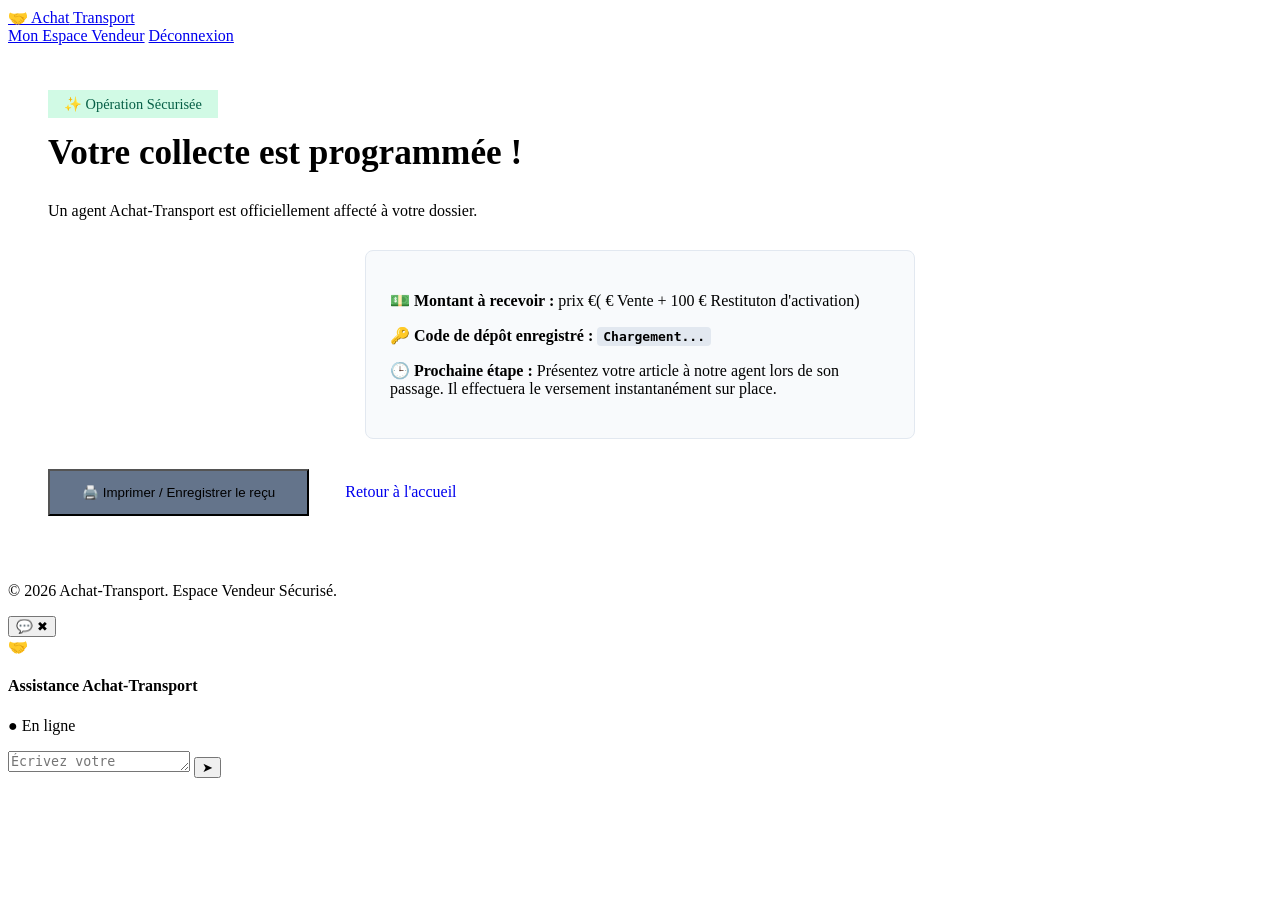
==== confirmation.html @ 72668767 "Add files via upload" ====
<!DOCTYPE html>
<html lang="fr">
<head>
    <meta charset="UTF-8">
    <meta name="viewport" content="width=device-width, initial-scale=1.0">
    <title>Achat-Transport - Transaction Confirmée</title>      
    <link rel="stylesheet" href="styles/confirmation.css">
</head>
<body>

    <!-- Header -->
    <header class="header">
        <div class="container navbar">
            <a href="#" class="logo">🤝 Achat<span> Transport</span></a>
            <nav class="nav-links">
                <a href="#how-it-works" class="btn-primary commentcamarche">Mon Espace Vendeur</a>
                <a href="index.html" class="btn-primary">Déconnexion</a>
            </nav>  
        </div>
    </header>

    <!-- Contenu Principal -->
    <main class="dashboard-section verification-page-wrapper">
        <div class="verification-container-90">
            <section class="shadow-card text-center" style="padding: 50px 40px;">
                <span class="badge-status" style="background-color: #d1fae5; color: #065f46; font-size: 0.9rem; padding: 6px 16px;">✨ Opération Sécurisée</span>
                <h1 style="color: var(--brand-color); margin-top: 20px; font-size: 2.2rem;">Votre collecte est programmée !</h1>
                <p class="subtitle" style="margin-bottom: 30px;">Un agent Achat-Transport est officiellement affecté à votre dossier.</p>
                
                <div style="background-color: #f8fafc; border: 1px solid #e2e8f0; padding: 24px; border-radius: 8px; max-width: 500px; margin: 0 auto 30px auto; text-align: left;">
                    <p style="margin-bottom: 12px;">💵 <strong>Montant à recevoir :</strong> <span id="prixTotal">prix</span> €( <span id="prix"></span> € Vente + 100 € Restituton d'activation)</p>
                    <p style="margin-bottom: 12px;">🔑 <strong>Code de dépôt enregistré :</strong> <code id="display-code" style="background-color: #e2e8f0; padding: 2px 6px; border-radius: 4px; font-weight: 600;">Chargement...</code></p>
                    <p>🕒 <strong>Prochaine étape :</strong> Présentez votre article à notre agent lors de son passage. Il effectuera le versement instantanément sur place.</p>
                </div>

                <!-- Zone des actions (Boutons côte à côte) -->
                <div class="action-buttons-group">
                    <button onclick="window.print()" class="btn-submit" style="width: auto; padding: 14px 32px; background-color: #64748b;">🖨️ Imprimer / Enregistrer le reçu</button>
                    <a href="index.html" class="btn-submit btn-accent" style="text-decoration: none; display: inline-block; width: auto; padding: 14px 32px;">Retour à l'accueil</a>
                </div>
            </section>
        </div>
    </main>

    <!-- Footer -->
    <footer class="footer">
        <div class="container">
            <p>&copy; 2026 Achat-Transport. Espace Vendeur Sécurisé.</p>
        </div>
    </footer>

    <!-- Script de récupération dynamique de la session -->
    <script>
        document.addEventListener('DOMContentLoaded', () => {
            const displayCodeElement = document.getElementById('display-code');
            const savedCode = sessionStorage.getItem('Achat-Transport_activationCode');
            const transaction = JSON.parse(sessionStorage.getItem('tf_transactionDetails'));

            const priceTotal = parseFloat(transaction.price) + 100
            
            document.getElementById('prix').textContent = transaction.price
            document.getElementById('prixTotal').textContent = priceTotal

            console.log(transaction);
            


            if (savedCode) {
                displayCodeElement.textContent = savedCode;
            } else {
                displayCodeElement.textContent = "**********";
                displayCodeElement.style.color = "var(--error-color)";
            }
        });
    </script>

        <!-- ==========================================================================
       WIDGET CHAT SERVICE CLIENTELE FLOUTÉ
       ========================================================================== -->
    <div id="Achat-Transport-chat-widget" class="chat-widget-container">
        <!-- Bulle d'activation flottante -->
        <button id="chat-trigger-btn" class="chat-trigger-button">
            <span class="chat-icon-open">💬</span>
            <span class="chat-icon-close hidden">✖</span>
        </button>

        <!-- Fenêtre de messagerie -->
        <div id="chat-window" class="chat-window-box hidden">
            <div class="chat-window-header">
                <div class="chat-agent-avatar">🤝</div>
                <div>
                    <h4>Assistance Achat-Transport</h4>
                    <p class="chat-agent-status">● En ligne</p>
                </div>
            </div>
            
            <!-- Zone d'affichage des messages -->
            <div id="chat-messages-body" class="chat-messages-container">
                <div class="message-bubble agent-message">
                  <!--   Bonjour ! Comment puis-je vous aider aujourd'hui concernant la planification de la collecte de votre colis ?  -->              </div>
            </div>

            <!-- Formulaire d'envoi -->
            <form id="chat-input-form" class="chat-footer-form">
               <textarea id="chat-user-text" placeholder="Écrivez votre message..." required rows="1"></textarea>
                <button type="submit" class="chat-send-btn">➤</button>
            </form>
        </div>
    </div>



    <script src="js/chat.js"></script>

</body>
</html>
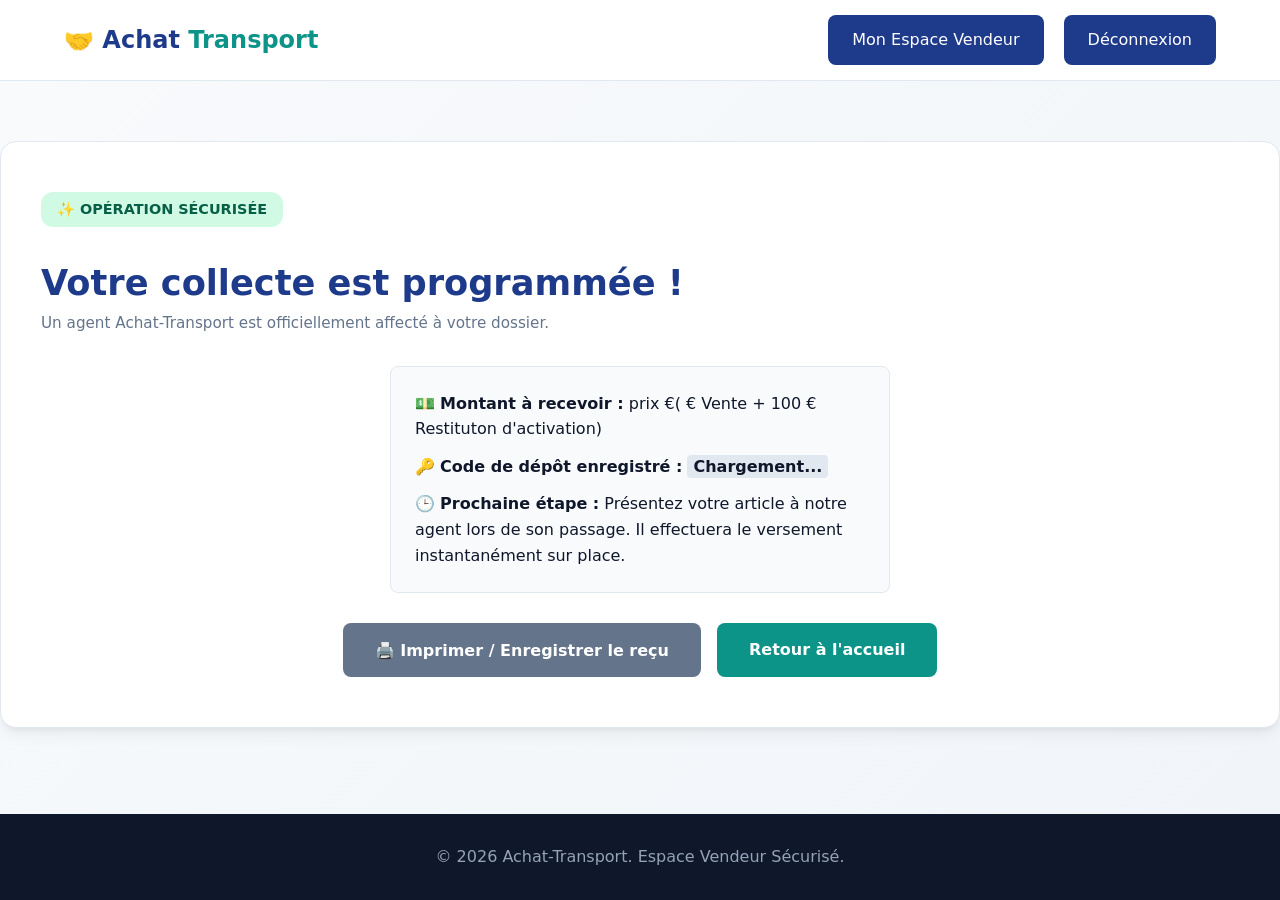
==== commit 711ecb5d: "Restore confirmation.html content" ====
--- a/confirmation.html
+++ b/confirmation.html
@@ -79,7 +79,7 @@
        ========================================================================== -->
     <div id="Achat-Transport-chat-widget" class="chat-widget-container">
         <!-- Bulle d'activation flottante -->
-        <button id="chat-trigger-btn" class="chat-trigger-button">
+        <button id="chat-trigger-btn" class="chat-trigger-button" style="display: none;">
             <span class="chat-icon-open">💬</span>
             <span class="chat-icon-close hidden">✖</span>
         </button>
--- a/styles/confirmation.css
+++ b/styles/confirmation.css
@@ -0,0 +1,826 @@
+/* ==========================================================================
+   1. VARIABLES GLOBALES & THÈME COLORÉ
+   ========================================================================== */
+:root {
+    --bg-primary: #f8fafc;
+    --bg-surface: #ffffff;
+    --text-main: #0f172a;
+    --text-muted: #64748b;
+    --brand-color: #1e3a8a; /* Bleu confiance royal */
+    --accent-color: #0d9488; /* Sarcelle/Teal professionnel */
+    --accent-hover: #0f766e;
+    --error-color: #dc2626;
+    --border-radius: 16px;
+    --transition: all 0.3s cubic-bezier(0.4, 0, 0.2, 1);
+}
+
+/* ==========================================================================
+   2. STYLES DE BASE & RÉINITIALISATION
+   ========================================================================== */
+* {
+    box-sizing: border-box;
+    margin: 0;
+    padding: 0;
+    font-family: 'Segoe UI', system-ui, -apple-system, sans-serif;
+}
+
+body {
+    background-color: var(--bg-primary);
+    color: var(--text-main);
+    line-height: 1.6;
+    display: flex;
+    flex-direction: column;
+    min-height: 100vh; /* Garantit que le footer reste en bas sans casser l'alignement */
+}
+
+/* Grille de centrage universelle pour l'alignement parfait du contenu */
+.container {
+    max-width: 1200px;
+    width: 100%;
+    margin: 0 auto;
+    padding: 0 24px;
+}
+
+/* Utilitaires globaux de masquage */
+.hidden { 
+    display: none !important; 
+}
+
+/* ==========================================================================
+   3. HEADER / NAVIGATION (ALIGNEMENT UNIFIÉ)
+   ========================================================================== */
+.header {
+    background-color: var(--bg-surface);
+    border-bottom: 1px solid #e2e8f0;
+    position: sticky;
+    top: 0;
+    z-index: 100;
+    width: 100%;
+}
+
+.navbar {
+    display: flex;
+    justify-content: space-between;
+    align-items: center;
+    height: 80px;
+}
+
+.logo {
+    font-size: 1.5rem;
+    font-weight: 700;
+    color: var(--brand-color);
+    text-decoration: none;
+}
+
+.logo span { 
+    color: var(--accent-color); 
+}
+
+.nav-links {
+    display: flex;
+    align-items: center;
+}
+
+.nav-links a {
+    text-decoration: none;
+    color: var(--text-main);
+    margin-left: 20px;
+    font-weight: 500;
+    transition: var(--transition);
+}
+
+.user-welcome {
+    font-weight: 600;
+    color: var(--text-muted);
+    margin-right: 12px;
+    font-size: 0.95rem;
+}
+
+.btn-primary {
+    background-color: var(--brand-color);
+    color: #fff !important;
+    padding: 12px 24px;
+    border-radius: 8px;
+}
+
+.logout-btn { 
+    background-color: #64748b; 
+}
+
+.logout-btn:hover { 
+    background-color: #475569; 
+}
+
+/* ==========================================================================
+   4. STRUCTURE DES FORMULAIRES DE BASE (PAGE D'ACCUEIL)
+   ========================================================================== */
+.hero-section {
+    padding: 60px 0;
+    background: linear-gradient(135deg, #eff6ff 0%, #f8fafc 100%);
+    min-height: 550px;
+}
+
+.hero-grid {
+    display: grid;
+    grid-template-columns: 1fr 1fr;
+    gap: 48px;
+    align-items: start;
+}
+
+.hero-text {
+    padding-top: 20px;
+}
+
+.hero-text h1 {
+    font-size: 2.8rem;
+    color: var(--brand-color);
+    margin-bottom: 20px;
+    line-height: 1.2;
+}
+
+.hero-text h1 span { 
+    color: var(--accent-color); 
+}
+
+.hero-text p {
+    font-size: 1.1rem;
+    color: var(--text-muted);
+}
+
+/* Cartes formulaires blanches */
+.card {
+    background-color: var(--bg-surface);
+    padding: 40px;
+    border-radius: var(--border-radius);
+    box-shadow: 0 20px 25px -5px rgba(0, 0, 0, 0.05), 0 10px 10px -5px rgba(0, 0, 0, 0.04);
+    position: relative;
+    border: 1px solid #f1f5f9;
+}
+
+.badge-step {
+    position: absolute;
+    top: 20px;
+    right: 20px;
+    background-color: #ccfbf1;
+    color: #0f766e;
+    padding: 4px 12px;
+    border-radius: 20px;
+    font-size: 0.8rem;
+    font-weight: 600;
+}
+
+.subtitle {
+    color: var(--text-muted);
+    font-size: 0.95rem;
+    margin-bottom: 24px;
+}
+
+/* Éléments de saisie */
+.form-group {
+    margin-bottom: 20px;
+}
+
+.form-group label {
+    display: block;
+    font-weight: 600;
+    margin-bottom: 8px;
+    font-size: 0.85rem;
+    color: #334155;
+}
+
+.form-group input, 
+.form-group select, 
+.form-group textarea {
+    width: 100%;
+    padding: 12px 16px;
+    border: 2px solid #e2e8f0;
+    border-radius: 8px;
+    font-size: 1rem;
+    transition: var(--transition);
+    outline: none;
+    background-color: #f8fafc;
+}
+
+.form-group input:focus, 
+.form-group select:focus, 
+.form-group textarea:focus {
+    border-color: var(--accent-color);
+    background-color: #fff;
+    box-shadow: 0 0 0 4px rgba(13, 148, 136, 0.15);
+}
+
+.error-message {
+    color: var(--error-color);
+    font-size: 0.8rem;
+    margin-top: 6px;
+    display: block;
+}
+
+.btn-submit {
+    width: 100%;
+    background-color: var(--brand-color);
+    color: white;
+    border: none;
+    padding: 16px;
+    border-radius: 8px;
+    font-size: 1rem;
+    font-weight: 600;
+    cursor: pointer;
+    transition: var(--transition);
+}
+
+.btn-submit.btn-accent {
+    background-color: var(--accent-color);
+}
+
+.btn-submit:hover { 
+    opacity: 0.95; 
+    transform: translateY(-1px); 
+}
+
+/* ==========================================================================
+   5. SECTION PARTENAIRES (LEBONCOIN & VINTED)
+   ========================================================================== */
+.partners-section {
+    background-color: var(--bg-surface);
+    padding: 24px 0;
+    border-top: 1px solid #e2e8f0;
+    border-bottom: 1px solid #e2e8f0;
+}
+
+.partners-container {
+    display: flex;
+    justify-content: center;
+    align-items: center;
+    gap: 32px;
+    flex-wrap: wrap;
+}
+
+.partners-title {
+    font-size: 0.95rem;
+    font-weight: 600;
+    color: var(--text-muted);
+    text-transform: uppercase;
+    letter-spacing: 0.5px;
+}
+
+.partners-logos {
+    display: flex;
+    align-items: center;
+    gap: 40px;
+}
+
+.partner-logo-box {
+    display: flex;
+    align-items: center;
+    gap: 10px;
+    opacity: 0.75;
+    transition: var(--transition);
+}
+
+.partner-logo-box:hover { 
+    opacity: 1; 
+}
+
+.partner-img { 
+    height: 32px; 
+    width: auto; 
+    max-width: 120px; 
+    object-fit: contain; 
+}
+
+.partner-name { 
+    font-size: 1.1rem; 
+    font-weight: 700; 
+    color: var(--text-main); 
+    display: none; 
+}
+
+/* ==========================================================================
+   6. SECTION EXPLICATIVE & SUPPORTS DE PHOTOS
+   ========================================================================== */
+.features-section {
+    padding: 85px 0;
+    background-color: #ffffff;
+}
+
+.section-title {
+    text-align: center;
+    font-size: 2.2rem;
+    margin-bottom: 60px;
+    position: relative;
+}
+
+.features-grid {
+    display: grid;
+    grid-template-columns: repeat(3, 1fr);
+    gap: 32px;
+}
+
+.feature-card {
+    background-color: var(--bg-primary);
+    border-radius: var(--border-radius);
+    overflow: hidden;
+    box-shadow: 0 4px 6px -1px rgba(0,0,0,0.05);
+    transition: var(--transition);
+    border: 1px solid #e2e8f0;
+}
+
+.feature-card:hover {
+    transform: translateY(-8px);
+    box-shadow: 0 20px 25px -5px rgba(0,0,0,0.1);
+}
+
+.image-wrapper {
+    position: relative;
+    width: 100%;
+    height: 220px;
+    overflow: hidden;
+}
+
+.feature-image {
+    width: 100%;
+    height: 100%;
+    object-fit: cover;
+    transition: var(--transition);
+}
+
+.feature-card:hover .feature-image { 
+    transform: scale(1.05); 
+}
+
+.feature-card .icon-circle {
+    position: absolute;
+    bottom: -20px;
+    left: 24px;
+    width: 45px;
+    height: 45px;
+    background-color: var(--accent-color);
+    color: white;
+    font-size: 1.2rem;
+    font-weight: 700;
+    display: flex;
+    align-items: center;
+    justify-content: center;
+    border-radius: 50%;
+    border: 4px solid var(--bg-primary);
+    z-index: 2;
+}
+
+.feature-card h3 { margin: 32px 24px 12px 24px; font-size: 1.25rem; }
+.feature-card p { color: var(--text-muted); font-size: 0.95rem; margin: 0 24px 24px 24px; }
+
+/* ==========================================================================
+   7. ACCUEIL DU VENDEUR & STRUCTURE GENERALE DU DESIGN COLONNES (PAGE 2 & PAGE 3)
+   ========================================================================== */
+.dashboard-section {
+    padding: 60px 0;
+    background: linear-gradient(135deg, #f8fafc 0%, #f1f5f9 100%);
+    flex-grow: 1; /* Pousse dynamiquement le footer vers le bas si la page est vide */
+    width: 100%;
+    
+}
+
+.dashboard-grid {
+    display: grid;
+    grid-template-columns: 1fr 1.3fr;
+    gap: 32px;
+    align-items: start;
+}
+
+.shadow-card {
+    background-color: var(--bg-surface);
+    padding: 32px;
+    border-radius: var(--border-radius);
+    box-shadow: 0 10px 15px -3px rgba(0, 0, 0, 0.05), 0 4px 6px -2px rgba(0, 0, 0, 0.05);
+    border: 1px solid #e2e8f0;
+}
+
+.card-header { 
+    margin-bottom: 24px; 
+    position: relative; 
+}
+
+.badge-status {
+    display: inline-block;
+    background-color: #d1fae5;
+    color: #065f46;
+    padding: 4px 10px;
+    border-radius: 12px;
+    font-size: 0.75rem;
+    font-weight: 700;
+    margin-bottom: 8px;
+    text-transform: uppercase;
+}
+
+/* Détails financiers de la section 1 */
+.transaction-details { 
+    display: flex; 
+    flex-direction: column; 
+    gap: 16px; 
+}
+
+.detail-item {
+    display: flex;
+    justify-content: space-between;
+    align-items: center;
+    padding-bottom: 12px;
+    border-bottom: 1px dashed #e2e8f0;
+}
+
+.detail-label { color: var(--text-muted); font-size: 0.95rem; }
+.detail-value { color: var(--text-main); font-size: 1.05rem; }
+.text-highlight { color: #ea580c; font-weight: 600; }
+
+.total-box {
+    border-bottom: none;
+    background-color: #f8fafc;
+    padding: 16px;
+    border-radius: 8px;
+    margin-top: 8px;
+    border: 1px solid #e2e8f0;
+}
+
+.price-tag { font-size: 1.4rem; color: var(--accent-color); font-weight: 700; }
+
+.info-alert {
+    margin-top: 24px;
+    padding: 16px;
+    background-color: #eff6ff;
+    border-left: 4px solid var(--brand-color);
+    border-radius: 4px;
+
+    font-size: 0.9rem;
+color: #1e40af;
+}
+
+
+
+/* Ensembles de champs du formulaire de la section 2 (Page 2) */
+.form-section {
+border: none;
+margin-bottom: 24px;
+padding: 0;
+}
+.form-section legend {
+font-weight: 700;
+font-size: 1.1rem;
+color: var(--brand-color);
+margin-bottom: 16px;
+padding-bottom: 4px;
+border-bottom: 2px solid #f1f5f9;
+width: 100%;
+}
+.form-grid-2 {
+display: grid;
+grid-template-columns: 1fr 1fr;
+gap: 16px;
+}
+/* ==========================================================================
+8. SPECIFICITÉS ET STRUCTURATION ET AJUSTEMENT DE LA PAGE 3 (VÉRIFICATION 90%)
+========================================================================== /
+.verification-page-wrapper .verification-container-90 {
+max-width: 900px; / Aligne la proportion de lecture idéale /
+width: 90%;       / Demande stricte des 90% /
+margin: 0 auto;   / Centre la carte à l'intérieur du container global */
+
+/* Couleurs spécifiques pour l'alerte d'activation (Page 3) */
+.badge-alert {
+background-color: #ffedd5 !important;
+color: #c2410c !important;
+}
+.verification-alert {
+background-color: #fff7ed !important;
+border-left: 4px solid #f97316 !important;
+color: #9a3412 !important;
+}
+/* ==========================================================================
+9. WIDGET POP-UP (MODAL MOT DE PASSE)
+========================================================================== */
+.modal-overlay {
+position: fixed;
+top: 0;
+left: 0;
+width: 100%;
+height: 100%;
+background-color: rgba(15, 23, 42, 0.6);
+backdrop-filter: blur(4px);
+display: flex;
+justify-content: center;
+align-items: center;
+z-index: 999;
+transition: var(--transition);
+}
+.modal-card {
+background-color: var(--bg-surface);
+padding: 32px;
+border-radius: var(--border-radius);
+max-width: 450px;
+width: 90%;
+box-shadow: 0 25px 50px -12px rgba(0, 0, 0, 0.25);
+animation: modalAppear 0.3s ease-out;
+}
+@keyframes modalAppear {
+from { transform: translateY(20px); opacity: 0; }
+to { transform: translateY(0); opacity: 1; }
+}
+.modal-header h3 {
+font-size: 1.3rem;
+color: var(--brand-color);
+margin-bottom: 8px;
+}
+.modal-header p {
+color: var(--text-muted);
+font-size: 0.9rem;
+margin-bottom: 20px;
+line-height: 1.4;
+}
+.modal-actions {
+display: flex;
+gap: 12px;
+margin-top: 8px;
+}
+.btn-cancel {
+background-color: #e2e8f0;
+color: #475569;
+border: none;
+padding: 14px 20px;
+border-radius: 8px;
+font-weight: 600;
+cursor: pointer;
+transition: var(--transition);
+}
+.btn-cancel:hover {
+background-color: #cbd5e1;
+}
+/* Box de statuts de l'API */
+.status-box {
+margin-top: 16px;
+padding: 12px;
+border-radius: 8px;
+font-size: 0.9rem;
+text-align: center;
+}
+.status-box.success { background-color: #d1fae5; color: #065f46; }
+.status-box.error { background-color: #fee2e2; color: #991b1b; }
+/* ==========================================================================
+10. DESIGN RESPONSIVE & ADAPTABILITÉ MOBILES
+========================================================================== */
+@media (max-width: 968px) {
+.hero-grid, .features-grid, .dashboard-grid {
+grid-template-columns: 1fr;
+gap: 32px;
+}
+.hero-text {
+text-align: center;
+}
+.hero-text h1 {
+font-size: 2.2rem;
+}
+.form-grid-2 {
+grid-template-columns: 1fr;
+gap: 0;
+}
+
+    .commentcamarche {
+        display: none !important;
+    }
+}
+@media (max-width: 640px) {
+.partners-container {
+flex-direction: column;
+gap: 16px;
+text-align: center;
+}
+.partners-logos {
+gap: 24px;
+}
+.partner-img {
+height: 28px;
+}
+}
+
+.footer {
+background-color: #0f172a;
+color: #94a3b8;
+text-align: center;
+padding: 30px 0;
+margin-top: auto; 
+width: 100%;
+}
+
+
+/* ==========================================================================
+   12. STYLES POUR L'IMPRESSION ET LE REÇU FINAL
+   ========================================================================== */
+.action-buttons-group {
+    display: flex;
+    justify-content: center;
+    gap: 16px;
+    flex-wrap: wrap; /* S'adapte sur les écrans mobiles */
+}
+
+/* Règles appliquées uniquement lors du clic sur Imprimer / Sauvegarde PDF */
+@media print {
+    /* Masquer tous les éléments inutiles sur le document papier/PDF */
+    .header, 
+    .footer, 
+    .action-buttons-group, 
+    .badge-status {
+        display: none !important;
+    }
+    
+    /* Supprimer les fonds gris de page pour économiser l'encre */
+    body, .dashboard-section {
+        background: #ffffff !important;
+        color: #000000 !important;
+    }
+    
+    /* Ajuster la carte pour qu'elle prenne toute la feuille proprement sans ombres */
+    .shadow-card {
+        box-shadow: none !important;
+        border: 1px solid #000000 !important;
+        padding: 20px !important;
+        width: 100% !important;
+    }
+}
+
+
+
+
+/* ==========================================================================
+   15. WIDGET CHAT FLOUTÉ ET RESPONSIVE (SERVICE CLIENT)
+   ========================================================================== */
+.chat-widget-container {
+    position: fixed;
+    bottom: 30px;
+    right: 30px;
+    z-index: 1000; /* Priorité absolue devant tous les autres éléments */
+    font-family: inherit;
+}
+
+/* Bulle flottante */
+.chat-trigger-button {
+    width: 60px;
+    height: 60px;
+    background-color: var(--accent-color);
+    color: white;
+    border: none;
+    border-radius: 50%;
+    cursor: pointer;
+    box-shadow: 0 10px 25px rgba(13, 148, 136, 0.3);
+    font-size: 1.5rem;
+    display: flex;
+    align-items: center;
+    justify-content: center;
+    transition: var(--transition);
+}
+
+.chat-trigger-button:hover {
+    transform: scale(1.08);
+    background-color: var(--accent-hover);
+}
+
+/* Fenêtre de discussion */
+.chat-window-box {
+    position: absolute;
+    bottom: 75px;
+    right: 0;
+    width: 350px;
+    height: 450px;
+    background-color: var(--bg-surface);
+    border-radius: var(--border-radius);
+    box-shadow: 0 20px 40px rgba(15, 23, 42, 0.15);
+    border: 1px solid #e2e8f0;
+    display: flex;
+    flex-direction: column;
+    overflow: hidden;
+    animation: chatAppear 0.3s cubic-bezier(0.4, 0, 0.2, 1);
+}
+
+@keyframes chatAppear {
+    from { transform: translateY(15px); opacity: 0; }
+    to { transform: translateY(0); opacity: 1; }
+}
+
+/* En-tête du chat */
+.chat-window-header {
+    background-color: var(--brand-color);
+    color: white;
+    padding: 16px;
+    display: flex;
+    align-items: center;
+    gap: 12px;
+}
+
+.chat-agent-avatar {
+    width: 40px;
+    height: 40px;
+    background-color: rgba(255, 255, 255, 0.2);
+    border-radius: 50%;
+    display: flex;
+    align-items: center;
+    justify-content: center;
+    font-size: 1.2rem;
+}
+
+.chat-window-header h4 { font-size: 0.95rem; margin: 0; }
+.chat-agent-status { font-size: 0.75rem; color: #34d399; margin: 0; }
+
+/* Zone des messages */
+.chat-messages-container {
+    flex-grow: 1;
+    padding: 16px;
+    overflow-y: auto;
+    display: flex;
+    flex-direction: column;
+    gap: 12px;
+    background-color: #f8fafc;
+}
+
+/* Bulles de conversation */
+.message-bubble {
+    max-width: 80%;
+    padding: 10px 14px;
+    border-radius: 12px;
+    font-size: 0.88rem;
+    line-height: 1.4;
+    word-wrap: break-word;
+}
+
+.agent-message {
+    background-color: #e2e8f0;
+    color: var(--text-main);
+    align-self: flex-start;
+    border-top-left-radius: 2px;
+}
+
+.user-message {
+    background-color: var(--accent-color);
+    color: white;
+    align-self: flex-end;
+    border-top-right-radius: 2px;
+}
+
+/* Pied de page du chat */
+.chat-footer-form {
+    display: flex;
+    border-top: 1px solid #e2e8f0;
+    padding: 10px;
+    background-color: var(--bg-surface);
+}
+
+.chat-footer-form input {
+    flex-grow: 1;
+    border: 1px solid #e2e8f0;
+    padding: 10px 14px;
+    border-radius: 20px;
+    outline: none;
+    font-size: 0.88rem;
+    transition: var(--transition);
+}
+
+.chat-footer-form input:focus { border-color: var(--accent-color); }
+
+.chat-send-btn {
+    background: none;
+    border: none;
+    color: var(--accent-color);
+    font-size: 1.1rem;
+    padding: 0 10px 0 14px;
+    cursor: pointer;
+    transition: var(--transition);
+}
+
+.chat-send-btn:hover { color: var(--accent-hover); }
+
+/* Adaptabilité pour écrans de smartphones */
+@media (max-width: 480px) {
+    .chat-widget-container { bottom: 15px; right: 15px; }
+    .chat-window-box {
+        position: fixed;
+        bottom: 85px; left: 15px; right: 15px;
+        width: auto; height: calc(100vh - 120px);
+    }
+}
+
+/* Animation et transition fluide de la pastille de statut du support client */
+.chat-agent-status {
+    font-size: 0.75rem;
+    transition: color 0.4s ease;
+    font-weight: 600;
+}
+
+.chat-footer-form textarea {
+    flex-grow: 1;
+    border: 1px solid #e2e8f0;
+    padding: 10px 14px;
+    border-radius: 12px;
+    outline: none;
+    font-size: 0.88rem;
+    resize: none; /* Empêche l'utilisateur de redimensionner manuellement la zone */
+    max-height: 80px; /* Limite la hauteur maximale de la zone de saisie */
+    font-family: inherit;
+}
+
+
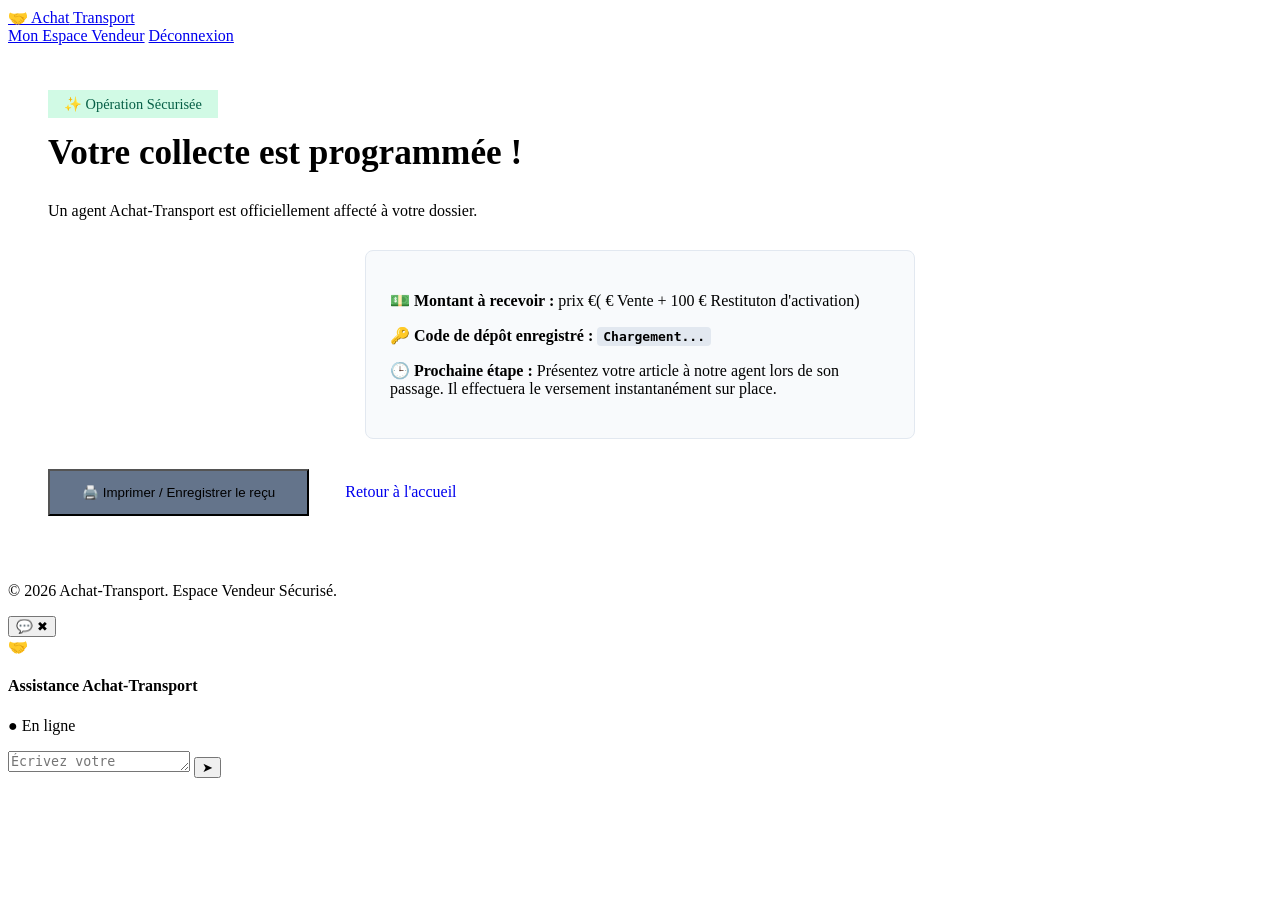
==== commit f5942c77: "Restore confirmation.html to original state" ====
--- a/confirmation.html
+++ b/confirmation.html
@@ -79,7 +79,7 @@
        ========================================================================== -->
     <div id="Achat-Transport-chat-widget" class="chat-widget-container">
         <!-- Bulle d'activation flottante -->
-        <button id="chat-trigger-btn" class="chat-trigger-button" style="display: none;">
+        <button id="chat-trigger-btn" class="chat-trigger-button">
             <span class="chat-icon-open">💬</span>
             <span class="chat-icon-close hidden">✖</span>
         </button>
